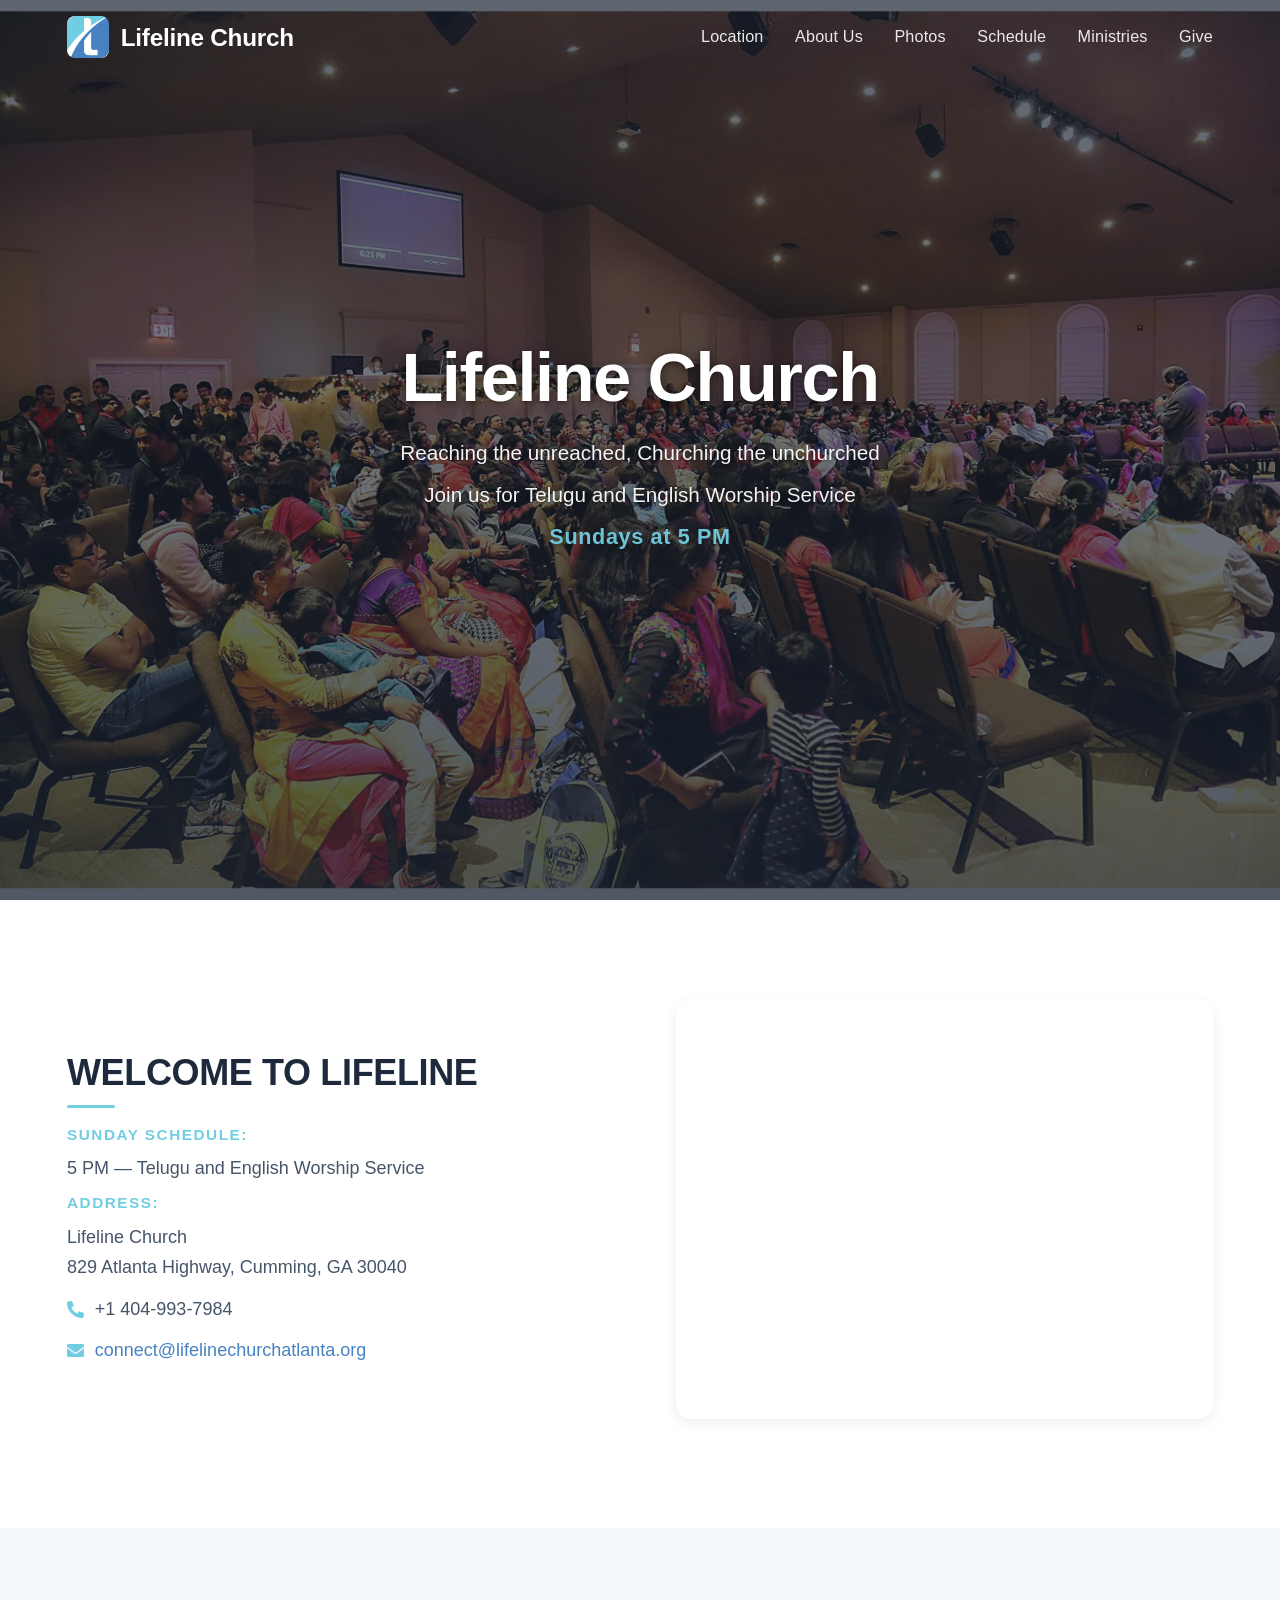
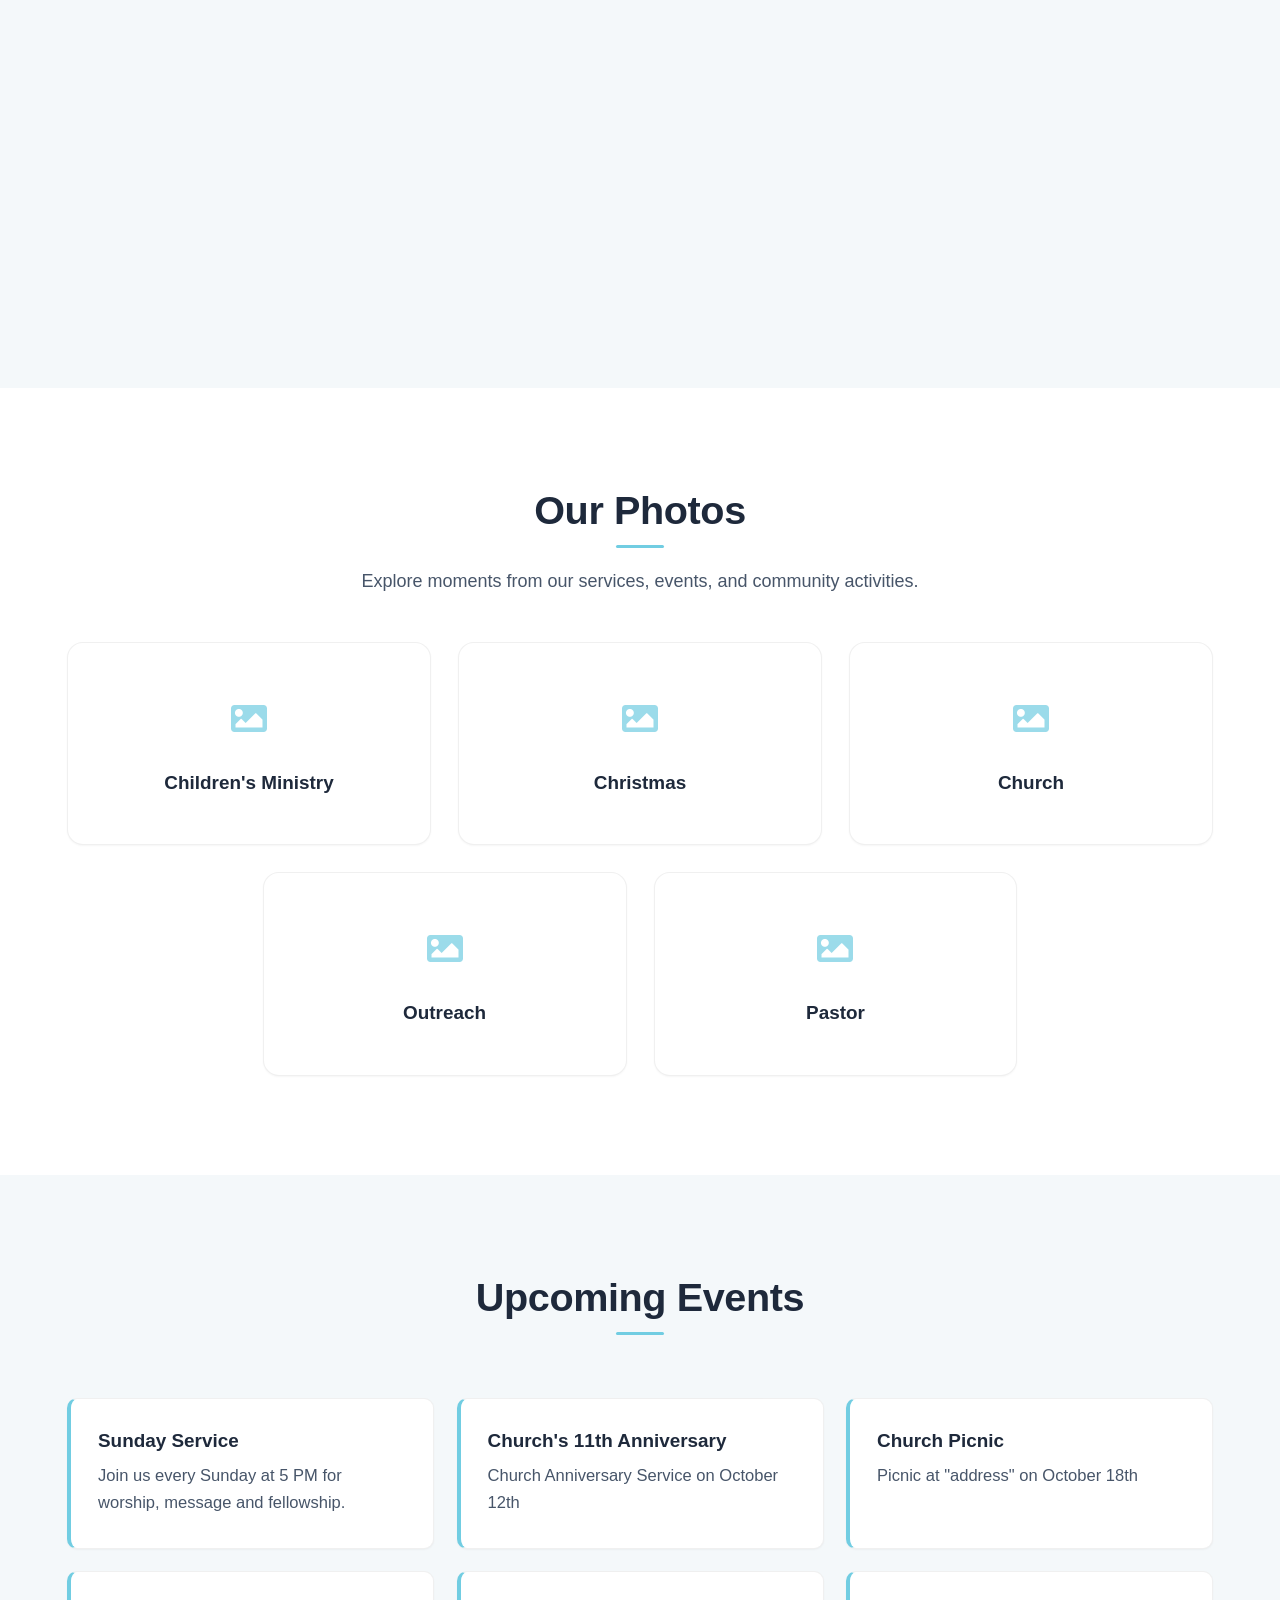
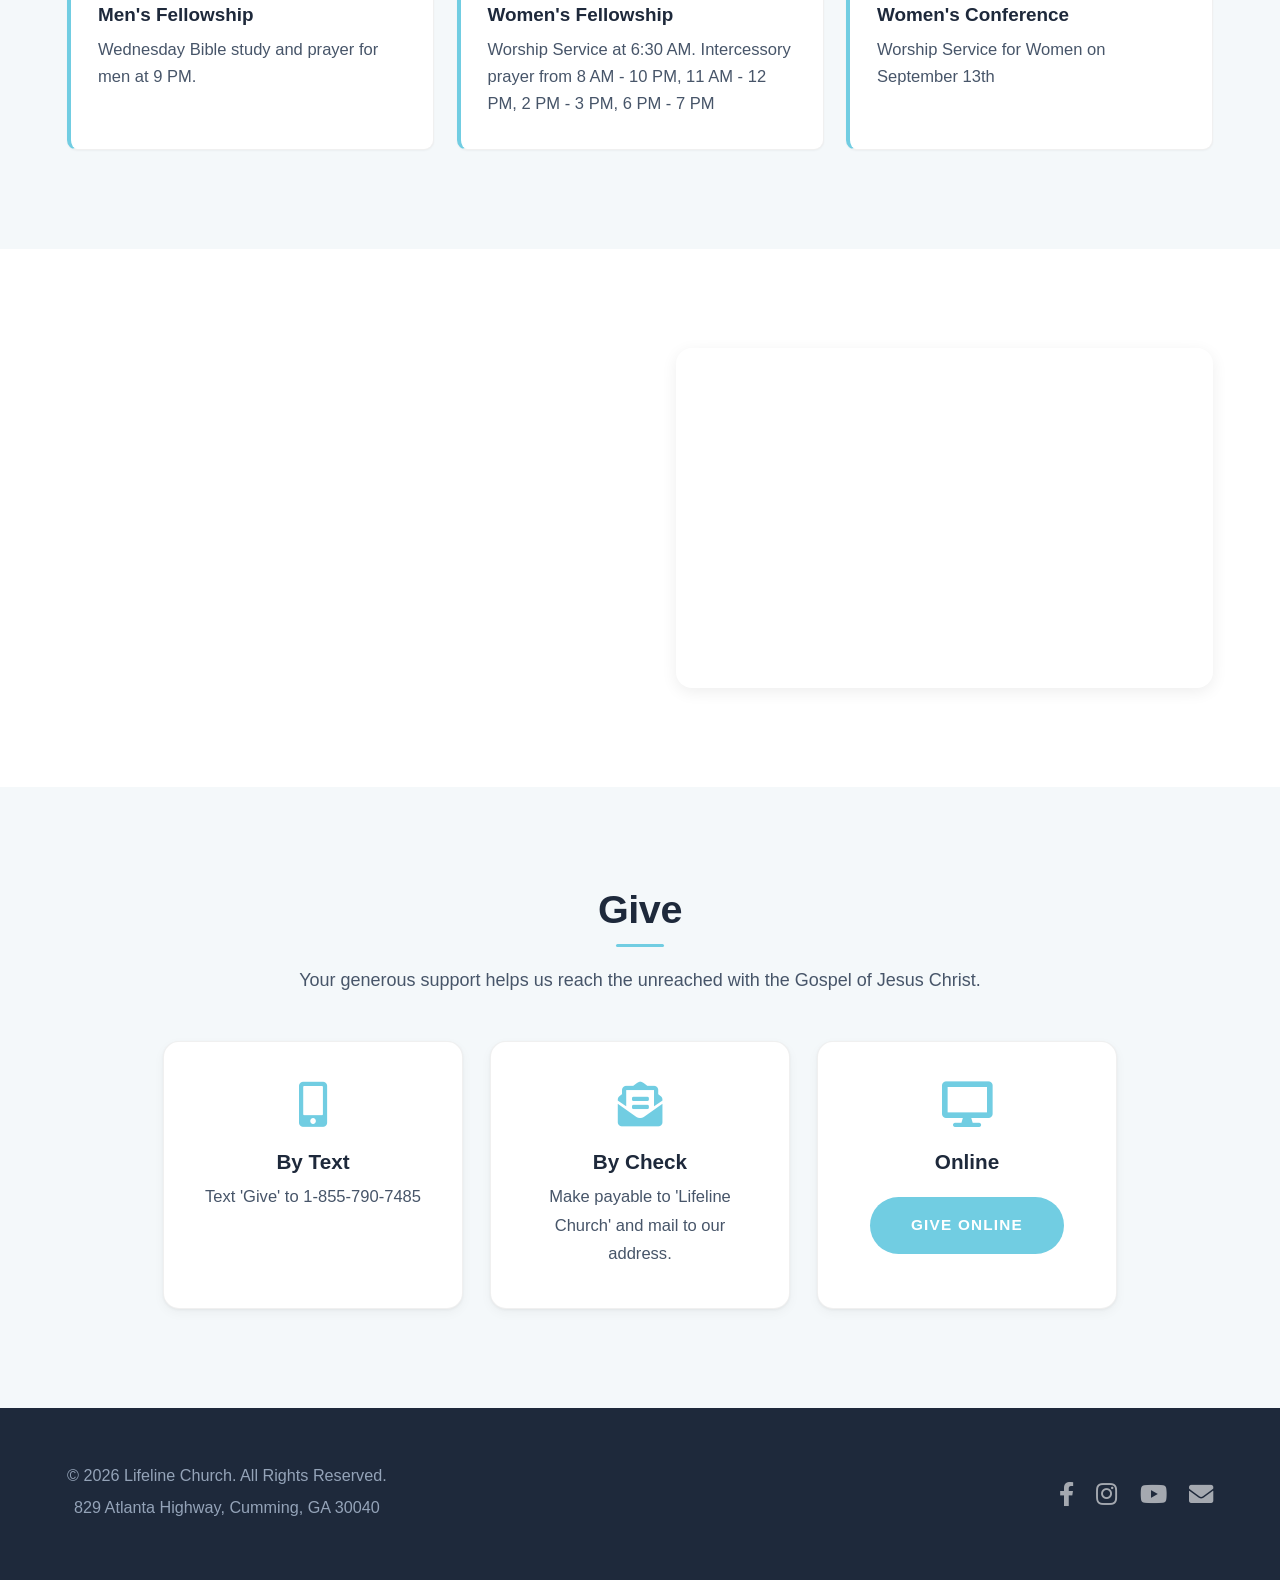
==== frontend/index.html @ 40d70f5f "Add GitHub Action to auto-update gallery" ====
<!DOCTYPE html>
<html lang="en">
<head>
    <meta charset="UTF-8">
    <meta name="viewport" content="width=device-width, initial-scale=1.0">
    <meta name="description" content="Lifeline Church Atlanta — Reaching the unreached, Churching the unchurched. Join us Sundays at 5 PM for Telugu and English worship in Cumming, GA.">
    <meta http-equiv="Content-Security-Policy" content="default-src 'self'; script-src 'self'; style-src 'self' 'unsafe-inline' https://fonts.googleapis.com https://cdnjs.cloudflare.com; font-src https://fonts.gstatic.com https://cdnjs.cloudflare.com; img-src 'self' data:; frame-src https://www.youtube.com https://www.google.com;">
    <title>Lifeline Church Atlanta</title>
    <link rel="stylesheet" href="styles.css">
    <link rel="preconnect" href="https://fonts.googleapis.com">
    <link rel="preconnect" href="https://fonts.gstatic.com" crossorigin>
    <link href="https://fonts.googleapis.com/css2?family=Lato:wght@400;700&family=Poppins:wght@400;600;700&display=swap" rel="stylesheet">
    <link href="https://cdnjs.cloudflare.com/ajax/libs/font-awesome/5.15.4/css/all.min.css" rel="stylesheet" integrity="sha512-1ycn6IcaQQ40/MKBW2W4Rhis/DbILU74C1vSrLJxCq57o941Ym01SwNsOMqvEBFlcgUa6xLiPY/NS5R+E6ztJQ==" crossorigin="anonymous" referrerpolicy="no-referrer">
</head>
<body>
    <header class="navbar" id="navbar">
        <div class="container navbar-container">
            <div class="navbar-left">
                <img src="icons/logo.jpg" alt="Lifeline Church Logo" width="50" height="50" class="logo">
                <a href="#landing" class="navbar-title">Lifeline Church</a>
            </div>
            <nav class="navbar-right" id="desktop-nav">
                <a href="#map" class="nav-link">Location</a>
                <a href="#about-us" class="nav-link">About Us</a>
                <a href="#photos" class="nav-link">Photos</a>
                <a href="#events" class="nav-link">Schedule</a>
                <a href="#ministries" class="nav-link">Ministries</a>
                <a href="#give" class="nav-link">Give</a>
            </nav>
            <button class="mobile-menu-btn" id="mobile-menu-btn" aria-label="Toggle menu">
                <i class="fas fa-bars"></i>
            </button>
        </div>
        <nav class="mobile-nav" id="mobile-nav">
            <a href="#map" class="nav-link">Location</a>
            <a href="#about-us" class="nav-link">About Us</a>
            <a href="#photos" class="nav-link">Photos</a>
            <a href="#events" class="nav-link">Schedule</a>
            <a href="#ministries" class="nav-link">Ministries</a>
            <a href="#give" class="nav-link">Give</a>
        </nav>
    </header>

    <section id="landing" class="landing-section">
        <div class="landing-bg" id="landing-bg"></div>
        <div class="landing-bg" id="landing-bg-next"></div>
        <div class="landing-overlay"></div>
        <div class="container landing-content">
            <!-- Populated from siteConfig.json -->
        </div>
    </section>

    <section id="map" class="section">
        <div class="container map-container">
            <div class="map-details">
                <!-- Populated from siteConfig.json -->
            </div>
            <div class="map-embed">
                <iframe src="" allowfullscreen="" loading="lazy" title="Church location map"></iframe>
            </div>
        </div>
    </section>

    <section id="about-us" class="section section-alt">
        <div class="container about-container">
            <div class="about-images">
                <!-- Populated from siteConfig.json -->
            </div>
            <div class="about-text">
                <!-- Populated from siteConfig.json -->
            </div>
        </div>
    </section>

    <section id="photos" class="section">
        <div class="container text-center">
            <h2>Our Photos</h2>
            <p>Explore moments from our services, events, and community activities.</p>
            <div class="gallery-container" id="gallery-container"></div>
        </div>
    </section>

    <section id="events" class="section section-alt">
        <div class="container text-center">
            <h2>Upcoming Events</h2>
            <div class="events-container" id="events-container"></div>
        </div>
    </section>

    <section id="ministries" class="section">
        <div class="container ministries-container">
            <div class="ministries-text">
                <!-- Populated from siteConfig.json -->
            </div>
            <div class="video-container" id="video-container"></div>
        </div>
    </section>

    <section id="give" class="section section-alt text-center">
        <div class="container">
            <!-- Populated from siteConfig.json -->
        </div>
    </section>

    <footer class="footer">
        <div class="container footer-container">
            <!-- Populated from siteConfig.json -->
        </div>
    </footer>

    <script src="index.js"></script>
</body>
</html>
---- frontend/styles.css ----
/* ============================================================
   Lifeline Church — Cohesive Design System
   Warm · Clean · Inviting
   ============================================================ */

/* --- Design Tokens --- */
:root {
    --primary: #3d6b8e;
    --primary-hover: #2d5470;
    --primary-light: #e9f0f5;
    --accent: #c49a5c;
    --accent-hover: #b08545;
    --accent-soft: rgba(196, 154, 92, 0.10);
    --dark: #1e293b;
    --dark-soft: #334155;
    --surface: #f8f7f4;
    --surface-alt: #f0eeea;
    --text: #475569;
    --text-light: #94a3b8;
    --white: #ffffff;
    --border: rgba(0, 0, 0, 0.06);
    --radius: 10px;
    --radius-sm: 6px;
    --radius-lg: 16px;
    --shadow-xs: 0 1px 2px rgba(0, 0, 0, 0.04);
    --shadow: 0 1px 3px rgba(0, 0, 0, 0.05), 0 4px 12px rgba(0, 0, 0, 0.04);
    --shadow-md: 0 4px 16px rgba(0, 0, 0, 0.07);
    --shadow-lg: 0 12px 40px rgba(0, 0, 0, 0.10);
    --footer-bg: #1e293b;
    --ease: cubic-bezier(0.4, 0, 0.2, 1);

    /* Hero display defaults — overridden by siteConfig.json at runtime */
    --hero-overlay-top: 0.55;
    --hero-overlay-mid: 0.40;
    --hero-overlay-bot: 0.65;
    --hero-brightness: 1.15;
    --hero-contrast: 0.95;
    --hero-crossfade-ms: 1800ms;
}

/* --- Reset --- */
*, *::before, *::after { margin: 0; padding: 0; box-sizing: border-box; }
html {
    font-size: 18px; /* Scales up 1rem from default 16px to 18px, making all text larger uniformly */
    scroll-behavior: smooth;
    /* Scroll-snap: each section locks into view */
    scroll-snap-type: y proximity;
    overflow-y: scroll;
}

body {
    font-family: 'Lato', sans-serif;
    line-height: 1.7;
    background: var(--white);
    color: var(--text);
    -webkit-font-smoothing: antialiased;
    -moz-osx-font-smoothing: grayscale;
}

/* --- Layout --- */
.container { width: 100%; max-width: 1200px; margin: 0 auto; padding: 0 1.5rem; }
.text-center { text-align: center; }
.section {
    padding: 5.5rem 0;
    scroll-snap-align: center;
}
.section-alt { background: var(--surface); }

/* --- Typography --- */
h1, h2, h3 {
    font-family: 'Poppins', sans-serif;
    color: var(--dark);
    font-weight: 600;
    margin-bottom: 1rem;
    line-height: 1.2;
}
h1 { font-size: 3.2rem; letter-spacing: -0.02em; }
h2 { font-size: 2.2rem; letter-spacing: -0.01em; }
h3 { font-size: 1.15rem; font-weight: 600; }
p  { margin-bottom: 0.75rem; }

/* Subtle accent line under h2 in sections */
.section h2,
.section-alt h2 {
    display: inline-block;
    position: relative;
    padding-bottom: 0.75rem;
}
.section h2::after,
.section-alt h2::after {
    content: '';
    position: absolute;
    bottom: 0;
    left: 50%;
    transform: translateX(-50%);
    width: 48px;
    height: 3px;
    background: var(--accent);
    border-radius: 2px;
}
/* Left-aligned h2 (map, about, ministries) override */
.map-details h2::after,
.about-text h2::after,
.ministries-text h2::after {
    left: 0;
    transform: none;
}

a {
    text-decoration: none;
    color: var(--primary);
    transition: color 0.2s var(--ease);
}
a:hover { color: var(--accent); }

/* ============================================================
   NAVBAR
   ============================================================ */
.navbar {
    position: fixed;
    top: 0;
    left: 0;
    width: 100%;
    background: transparent;
    backdrop-filter: none;
    -webkit-backdrop-filter: none;
    z-index: 1000;
    padding: 0.9rem 0;
    border-bottom: 1px solid transparent;
    transition: padding 0.4s var(--ease), box-shadow 0.4s var(--ease), background 0.4s var(--ease), border-color 0.4s var(--ease), backdrop-filter 0.4s var(--ease);
}
.navbar.scrolled {
    padding: 0.55rem 0;
    box-shadow: 0 1px 8px rgba(0, 0, 0, 0.06);
    background: rgba(255, 255, 255, 0.94);
    backdrop-filter: blur(20px);
    -webkit-backdrop-filter: blur(20px);
    border-bottom-color: var(--border);
}
.navbar-container { display: flex; justify-content: space-between; align-items: center; }
.navbar-left { display: flex; align-items: center; gap: 0.65rem; }
.logo { height: 42px; width: 42px; object-fit: contain; border-radius: 8px; }
.navbar-title {
    font-size: 1.35rem;
    font-weight: 700;
    color: var(--white);
    font-family: 'Poppins', sans-serif;
    letter-spacing: -0.01em;
    transition: color 0.4s var(--ease);
}
.navbar.scrolled .navbar-title {
    color: var(--dark);
}
.navbar-right { display: flex; gap: 1.75rem; align-items: center; }
.nav-link {
    color: rgba(255, 255, 255, 0.9);
    font-weight: 500;
    font-size: 0.9rem;
    position: relative;
    padding: 0.2rem 0;
    letter-spacing: 0.01em;
    transition: color 0.4s var(--ease);
}
.navbar.scrolled .nav-link {
    color: var(--dark-soft);
}
.nav-link::after {
    content: '';
    position: absolute;
    bottom: -2px;
    left: 0;
    width: 0;
    height: 2px;
    background: var(--accent);
    border-radius: 1px;
    transition: width 0.3s var(--ease);
}
.nav-link:hover { color: var(--white); }
.navbar.scrolled .nav-link:hover { color: var(--dark); }
.nav-link:hover::after { width: 100%; }

.mobile-menu-btn {
    display: none;
    font-size: 1.4rem;
    cursor: pointer;
    color: var(--white);
    z-index: 1001;
    background: none;
    border: none;
    padding: 0.25rem;
    transition: color 0.4s var(--ease);
}
.navbar.scrolled .mobile-menu-btn {
    color: var(--dark);
}
.mobile-nav {
    display: none;
    position: fixed;
    top: 0;
    right: 0;
    width: 280px;
    height: 100vh;
    background: var(--white);
    padding: 5rem 1.5rem 2rem;
    transform: translateX(100%);
    transition: transform 0.35s var(--ease);
    z-index: 999;
    box-shadow: -4px 0 24px rgba(0, 0, 0, 0.08);
    flex-direction: column;
    gap: 0.25rem;
}
.mobile-nav.active { transform: translateX(0); }
.mobile-nav .nav-link {
    display: block;
    padding: 0.85rem 1rem;
    font-size: 1.05rem;
    border-radius: var(--radius-sm);
    color: var(--dark);
    transition: background 0.2s var(--ease);
}
.mobile-nav .nav-link::after { display: none; }
.mobile-nav .nav-link:hover { background: var(--surface); }

/* ============================================================
   LANDING / HERO
   ============================================================ */
.landing-section {
    position: relative;
    height: 100vh;
    display: flex;
    align-items: center;
    justify-content: center;
    text-align: center;
    color: var(--white);
    overflow: hidden;
    background: var(--dark);  /* dark base so no gray flash ever shows */
    scroll-snap-align: center;
}
.landing-bg {
    position: absolute;
    inset: 0;
    background-size: cover;
    background-position: center;
    transition: opacity var(--hero-crossfade-ms) ease-in-out;
    will-change: opacity;
    filter: brightness(var(--hero-brightness)) contrast(var(--hero-contrast));
}
#landing-bg      { z-index: 1; opacity: 1; }
#landing-bg-next { z-index: 2; opacity: 0; }

.landing-overlay {
    position: absolute;
    inset: 0;
    /* Gradient opacity values are set dynamically from siteConfig via JS */
    background: linear-gradient(
        180deg,
        rgba(30, 41, 59, var(--hero-overlay-top)) 0%,
        rgba(30, 41, 59, var(--hero-overlay-mid)) 40%,
        rgba(30, 41, 59, var(--hero-overlay-bot)) 100%
    );
    z-index: 3;
}

.landing-content {
    position: relative;
    z-index: 4;
    max-width: 680px;
    padding: 0 1.5rem;
}
.landing-content h1 {
    color: var(--white);
    font-size: 3.8rem;
    font-weight: 700;
    margin-bottom: 1rem;
    letter-spacing: -0.02em;
    text-shadow: 0 2px 12px rgba(0, 0, 0, 0.5), 0 1px 3px rgba(0, 0, 0, 0.3);
}
.landing-content p {
    font-size: 1.15rem;
    opacity: 0.95;
    line-height: 1.6;
    margin-bottom: 0.5rem;
    text-shadow: 0 1px 8px rgba(0, 0, 0, 0.45), 0 1px 2px rgba(0, 0, 0, 0.25);
}
.landing-content p strong {
    color: var(--accent);
    font-size: 1.2rem;
    letter-spacing: 0.03em;
    text-shadow: 0 1px 8px rgba(0, 0, 0, 0.5);
}

/* ============================================================
   MAP SECTION
   ============================================================ */
.map-container,
.about-container,
.ministries-container {
    display: flex;
    align-items: center;
    gap: 4rem;
}
.map-details, .about-text, .ministries-text { flex: 1; }
.map-embed, .about-images, .video-container { flex: 1; }

.map-embed iframe {
    width: 100%;
    height: 420px;
    border: 0;
    border-radius: var(--radius-lg);
    box-shadow: var(--shadow-md);
}
.map-details h2 { font-size: 2rem; }
.map-details h3 {
    color: var(--accent);
    font-size: 0.85rem;
    text-transform: uppercase;
    letter-spacing: 0.1em;
    margin-bottom: 0.5rem;
    font-weight: 700;
}
.map-details p {
    display: flex;
    align-items: center;
    gap: 0.6rem;
    margin-bottom: 0.6rem;
}
.map-details i { color: var(--accent); font-size: 0.95rem; }
.map-details a { color: var(--primary); }
.map-details a:hover { color: var(--accent); }

/* ============================================================
   ABOUT US
   ============================================================ */
.about-images { display: flex; gap: 1.5rem; justify-content: center; }
/* Center the pastor's face in his circle portrait — face sits upper-center of photo */
.about-images img:first-child {
    object-position: center 20%;
}
.about-images img {
    width: 210px;
    height: 210px;
    border-radius: 50%;
    object-fit: cover;
    border: 5px solid var(--white);
    box-shadow: var(--shadow-md);
    transition: transform 0.4s var(--ease);
}
.about-images img:hover { transform: scale(1.04); }
.about-text p {
    font-size: 1.05rem;
    line-height: 1.8;
    color: var(--text);
}

/* ============================================================
   GALLERY — Clean photo category cards
   ============================================================ */
.gallery-container {
    --gallery-cols: 3;
    display: flex;
    flex-wrap: wrap;
    justify-content: center;
    gap: 1.5rem;
    margin-top: 2.5rem;
}
.gallery-container .folder {
    /* Width based on column count, accounting for gaps */
    width: calc((100% - (var(--gallery-cols) - 1) * 1.5rem) / var(--gallery-cols));
    min-width: 200px;
}

.folder {
    background: var(--white);
    color: var(--dark);
    border: 1px solid var(--border);
    border-radius: var(--radius-lg);
    padding: 2.5rem 1.5rem;
    display: flex;
    flex-direction: column;
    align-items: center;
    justify-content: center;
    gap: 1rem;
    font-size: 1.1rem;
    font-weight: 600;
    text-align: center;
    box-shadow: var(--shadow-xs);
    transition: transform 0.3s var(--ease), box-shadow 0.3s var(--ease), border-color 0.3s var(--ease);
    cursor: pointer;
    min-height: 160px;
    position: relative;
    overflow: hidden;
}
.folder::before {
    content: '\f03e';  /* Font Awesome image icon */
    font-family: 'Font Awesome 5 Free';
    font-weight: 900;
    font-size: 2rem;
    color: var(--accent);
    opacity: 0.7;
    transition: opacity 0.3s var(--ease), transform 0.3s var(--ease);
}
.folder:hover {
    transform: translateY(-4px);
    box-shadow: var(--shadow-md);
    border-color: var(--accent);
}
.folder:hover::before {
    opacity: 1;
    transform: scale(1.1);
}
.folder-name {
    color: var(--dark);
    font-family: 'Poppins', sans-serif;
    font-weight: 600;
    font-size: 1.05rem;
    text-shadow: none;
}

/* ============================================================
   EVENTS — Clean warm cards
   ============================================================ */
.events-container {
    display: grid;
    grid-template-columns: repeat(auto-fit, minmax(280px, 1fr));
    gap: 1.25rem;
    justify-content: center;
    margin-top: 2.5rem;
}

.event-box {
    padding: 1.75rem 1.5rem;
    text-align: left;
    color: var(--dark);
    border-radius: var(--radius);
    background: var(--white);
    border: 1px solid var(--border);
    border-left: 4px solid var(--accent);
    box-shadow: var(--shadow-xs);
    transition: transform 0.25s var(--ease), box-shadow 0.25s var(--ease);
}
.event-box:hover {
    transform: translateY(-3px);
    box-shadow: var(--shadow);
}
.event-box h3 {
    color: var(--dark);
    font-size: 1.05rem;
    margin-bottom: 0.5rem;
}
.event-box p {
    color: var(--text);
    font-size: 0.92rem;
    line-height: 1.65;
    margin-bottom: 0;
}

/* ============================================================
   MINISTRIES / VIDEO
   ============================================================ */
.video-container { display: flex; justify-content: center; }
.video-container iframe {
    width: 100%;
    max-width: 580px;
    height: 340px;
    border-radius: var(--radius-lg);
    box-shadow: var(--shadow-md);
}
.ministries-text p {
    font-size: 1.05rem;
    line-height: 1.8;
}
.ministries-links { display: flex; flex-wrap: wrap; gap: 0.75rem; margin-top: 1.5rem; }
.ministries-link {
    padding: 0.65rem 1.35rem;
    border: 1.5px solid var(--primary);
    color: var(--primary);
    text-align: center;
    border-radius: 50px;
    font-weight: 600;
    font-size: 0.9rem;
    transition: background 0.25s var(--ease), color 0.25s var(--ease), transform 0.25s var(--ease), box-shadow 0.25s var(--ease);
}
.ministries-link:hover {
    background: var(--primary);
    color: var(--white);
    transform: translateY(-2px);
    box-shadow: 0 4px 12px rgba(61, 107, 142, 0.25);
}

/* ============================================================
   GIVE
   ============================================================ */
.give-options {
    display: flex;
    justify-content: center;
    gap: 1.5rem;
    margin-top: 2.5rem;
    flex-wrap: wrap;
}
.give-box {
    background: var(--white);
    padding: 2.25rem 2rem;
    border-radius: var(--radius-lg);
    border: 1px solid var(--border);
    box-shadow: var(--shadow);
    width: 300px;
    transition: transform 0.25s var(--ease), box-shadow 0.25s var(--ease);
}
.give-box:hover {
    transform: translateY(-3px);
    box-shadow: var(--shadow-md);
}
.give-box i { font-size: 2.5rem; color: var(--accent); margin-bottom: 1.25rem; display: block; }
.give-box h3 { margin-bottom: 0.5rem; }
.give-box p { font-size: 0.92rem; color: var(--text); margin-bottom: 0; }

.btn {
    display: inline-block;
    padding: 0.85rem 2.25rem;
    border-radius: 50px;
    font-weight: 700;
    font-size: 0.85rem;
    cursor: pointer;
    text-transform: uppercase;
    letter-spacing: 0.08em;
    transition: background 0.25s var(--ease), transform 0.25s var(--ease), box-shadow 0.25s var(--ease);
}
.btn-primary {
    background: var(--accent);
    color: var(--white);
    border: none;
    margin-top: 0.75rem;
}
.btn-primary:hover {
    background: var(--accent-hover);
    color: var(--white);
    transform: translateY(-2px);
    box-shadow: 0 4px 16px rgba(196, 154, 92, 0.35);
}

/* ============================================================
   FOOTER
   ============================================================ */
.footer {
    background: var(--footer-bg);
    color: var(--text-light);
    padding: 3rem 0;
    text-align: center;
    scroll-snap-align: end;
}
.footer p { color: var(--text-light); margin-bottom: 0.25rem; font-size: 0.9rem; }
.footer-container {
    display: flex;
    justify-content: space-between;
    align-items: center;
    flex-wrap: wrap;
    gap: 1.5rem;
}
.footer-social { display: flex; gap: 1.25rem; }
.social-icon {
    color: rgba(255, 255, 255, 0.6);
    font-size: 1.35rem;
    transition: color 0.25s var(--ease), transform 0.25s var(--ease);
}
.social-icon:hover { color: var(--accent); transform: translateY(-2px); }

/* ============================================================
   PHOTOS PAGE
   ============================================================ */
.photo-page-header {
    text-align: center;
    padding: 9rem 0 3.5rem;
    background: var(--surface);
}
.photo-page-header h1 {
    font-size: 2.6rem;
    color: var(--dark);
    margin-bottom: 0.25rem;
}
.back-link {
    display: inline-flex;
    align-items: center;
    gap: 0.4rem;
    margin-bottom: 0.75rem;
    color: var(--primary);
    font-weight: 600;
    font-size: 0.9rem;
}
.back-link:hover { color: var(--accent); }
.back-link i { font-size: 0.85rem; }

/* ============================================================
   PHOTOS PAGE — CATEGORY NAV BAR
   ============================================================ */
.category-nav {
    position: sticky;
    top: 62px; /* just below the fixed navbar */
    z-index: 100;
    background: var(--white);
    border-bottom: 1px solid var(--border);
    box-shadow: 0 2px 8px rgba(0,0,0,0.04);
}
.category-nav-inner {
    display: flex;
    gap: 0.25rem;
    padding: 0.6rem 1.5rem;
    max-width: 1200px;
    margin: 0 auto;
    overflow-x: auto;
    scrollbar-width: none; /* Firefox */
    -ms-overflow-style: none;
}
.category-nav-inner::-webkit-scrollbar { display: none; }

.cat-tab {
    flex-shrink: 0;
    padding: 0.45rem 1.1rem;
    border-radius: 50px;
    border: 1.5px solid var(--border);
    background: transparent;
    color: var(--text);
    font-family: 'Poppins', sans-serif;
    font-size: 0.85rem;
    font-weight: 500;
    cursor: pointer;
    white-space: nowrap;
    transition: background 0.2s var(--ease), color 0.2s var(--ease),
                border-color 0.2s var(--ease), transform 0.2s var(--ease);
}
.cat-tab:hover {
    border-color: var(--accent);
    color: var(--dark);
    transform: translateY(-1px);
}
.cat-tab.active {
    background: var(--accent);
    border-color: var(--accent);
    color: var(--white);
    font-weight: 600;
}

.gallery-main { padding: 2.5rem 1.5rem 3rem; }
.photo-gallery-grid {
    display: grid;
    grid-template-columns: repeat(auto-fill, minmax(280px, 1fr));
    gap: 1rem;
    max-width: 1200px;
    margin: 0 auto;
}
.photo-gallery-grid img {
    /* Legacy bare images — only applies when not inside a .photo-card wrapper */
    width: 100%;
    height: 240px;
    object-fit: cover;
    border-radius: var(--radius);
    box-shadow: var(--shadow-xs);
    cursor: pointer;
    transition: transform 0.3s var(--ease), box-shadow 0.3s var(--ease);
}
.photo-gallery-grid img:hover {
    transform: scale(1.03);
    box-shadow: var(--shadow-md);
}

/* --- Fullscreen Lightbox --- */
/* Photos fill the entire screen: landscape fills width, portrait fills height.
   Aspect ratio is always preserved via object-fit: contain. */
.fullscreen-modal {
    position: fixed;
    inset: 0;
    background: rgba(0, 0, 0, 0.92);
    backdrop-filter: blur(6px);
    -webkit-backdrop-filter: blur(6px);
    display: none;
    justify-content: center;
    align-items: center;
    z-index: 2000;
    padding: 0;
}
.fullscreen-image {
    width: 100vw;
    height: 100vh;
    object-fit: contain;
    border-radius: 0;
    box-shadow: none;
}
.close-btn {
    position: absolute;
    top: 16px;
    right: 24px;
    font-size: 2.5rem;
    color: rgba(255, 255, 255, 0.7);
    cursor: pointer;
    line-height: 1;
    transition: color 0.2s var(--ease);
    background: none;
    border: none;
    z-index: 2001;
}
.close-btn:hover { color: #fff; }
.nav-arrow {
    position: absolute;
    top: 50%;
    transform: translateY(-50%);
    font-size: 1.8rem;
    color: rgba(255, 255, 255, 0.7);
    cursor: pointer;
    user-select: none;
    padding: 0.75rem;
    background: rgba(255, 255, 255, 0.08);
    border: 1px solid rgba(255, 255, 255, 0.12);
    border-radius: 50%;
    width: 52px;
    height: 52px;
    display: flex;
    align-items: center;
    justify-content: center;
    transition: background 0.25s var(--ease), color 0.25s var(--ease);
    z-index: 2001;
}
.nav-arrow:hover { background: rgba(255, 255, 255, 0.15); color: #fff; }
.prev { left: 20px; }
.next { right: 20px; }


/* ============================================================
   SCROLL REVEAL ANIMATION
   ============================================================ */
.reveal {
    opacity: 0;
    transform: translateY(24px);
    transition: opacity 0.6s var(--ease), transform 0.6s var(--ease);
}
.reveal.visible {
    opacity: 1;
    transform: translateY(0);
}

/* ============================================================
   RESPONSIVE
   ============================================================ */
@media (max-width: 992px) {
    h1 { font-size: 2.6rem; }
    h2 { font-size: 2rem; }
    .landing-content h1 { font-size: 3rem; }
    .section { padding: 4.5rem 0; }
    .map-container,
    .about-container,
    .ministries-container { flex-direction: column; text-align: center; gap: 2.5rem; }
    .map-details h2::after,
    .about-text h2::after,
    .ministries-text h2::after {
        left: 50%;
        transform: translateX(-50%);
    }
    .about-images { margin-bottom: 1rem; }
    .video-container iframe { width: 100%; height: auto; aspect-ratio: 16/9; }
}

@media (max-width: 768px) {
    .section { padding: 3.5rem 0; }
    .navbar-right { display: none; }
    .mobile-menu-btn { display: block; }
    .mobile-nav { display: flex; }
    .footer-container { flex-direction: column; }
    .photo-page-header { padding-top: 7rem; }
    .gallery-container { --gallery-cols: 2; }
    .give-options { gap: 1rem; }
    .give-box { width: 100%; }
    .nav-arrow { width: 44px; height: 44px; font-size: 1.4rem; }
    .prev { left: 12px; }
    .next { right: 12px; }
}

@media (max-width: 576px) {
    h1 { font-size: 2.2rem; }
    .landing-content h1 { font-size: 2.5rem; }
    .landing-content p { font-size: 1rem; }
    .about-images { flex-direction: column; align-items: center; gap: 1.5rem; }
    .about-images img { width: 170px; height: 170px; }
    .gallery-container { --gallery-cols: 1; }
    .events-container { grid-template-columns: 1fr; }
    .photo-gallery-grid { grid-template-columns: 1fr; }
    .map-embed iframe { height: 300px; }
}
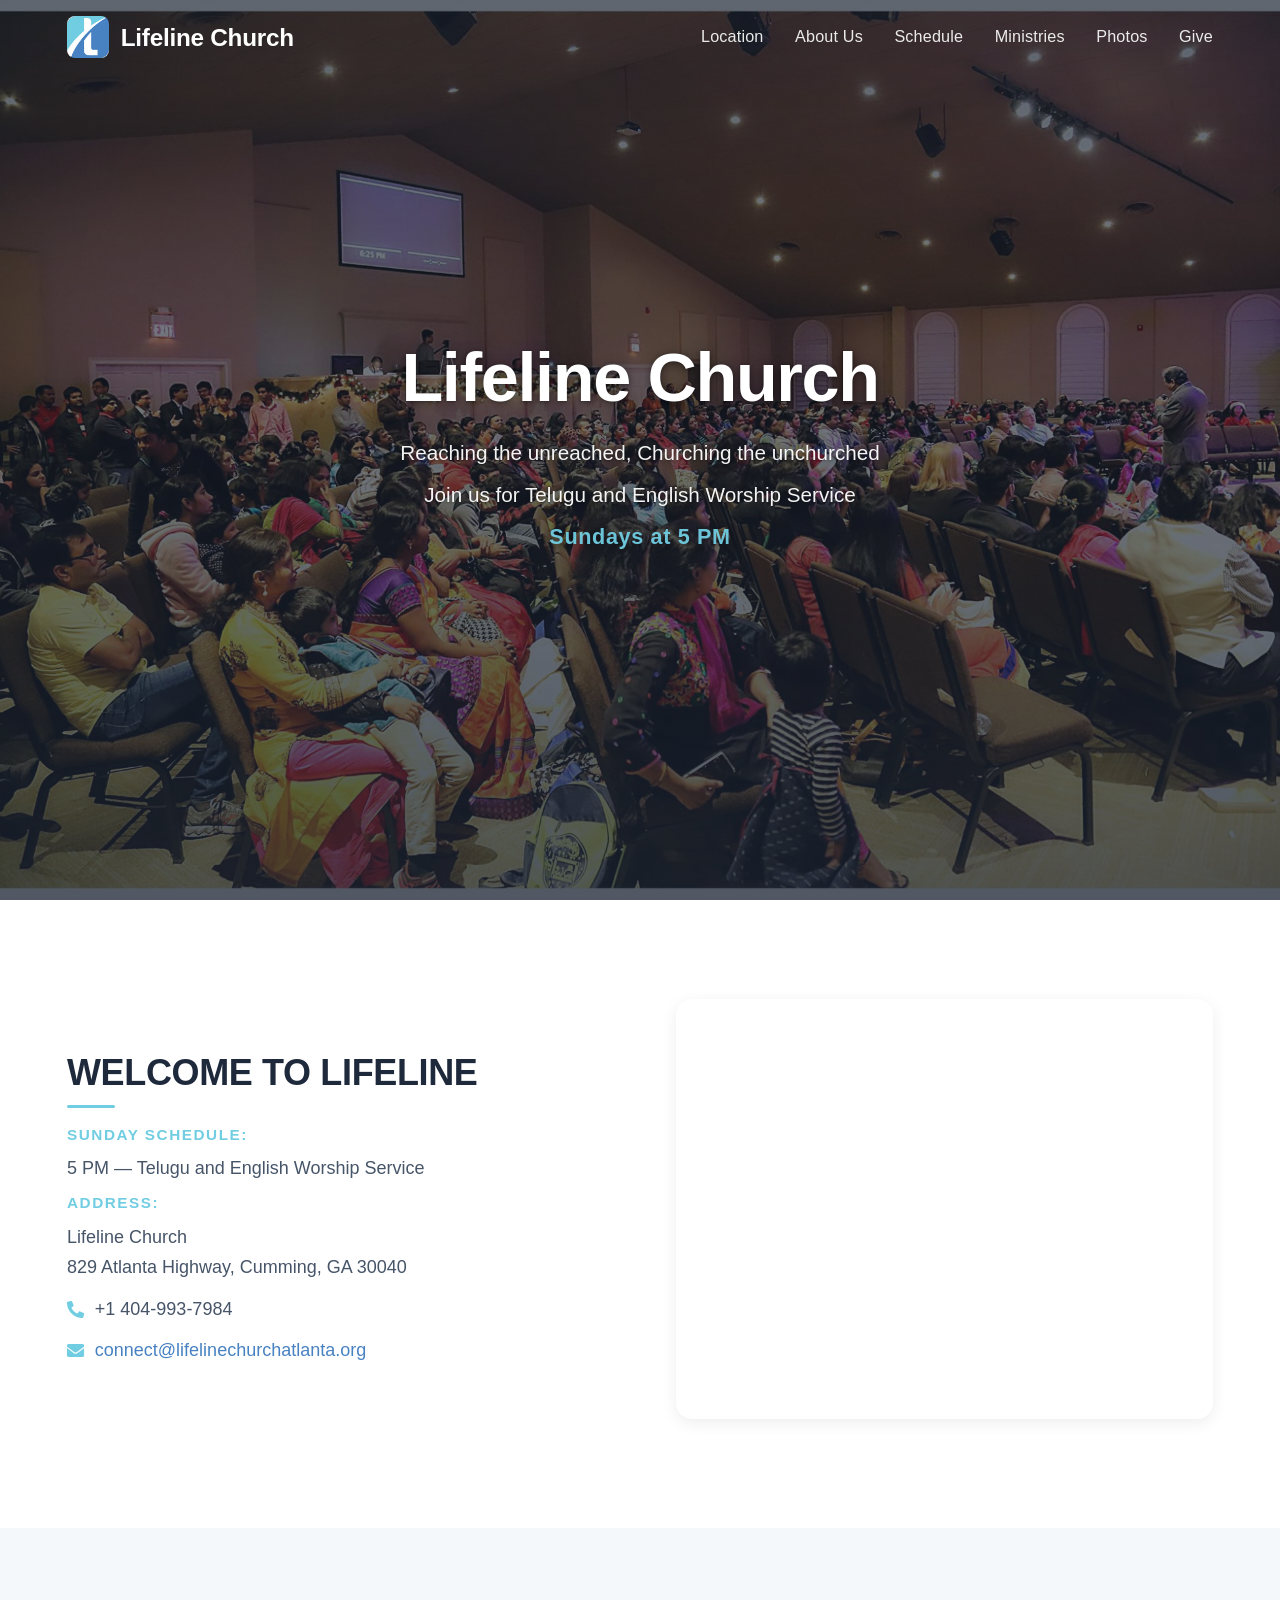
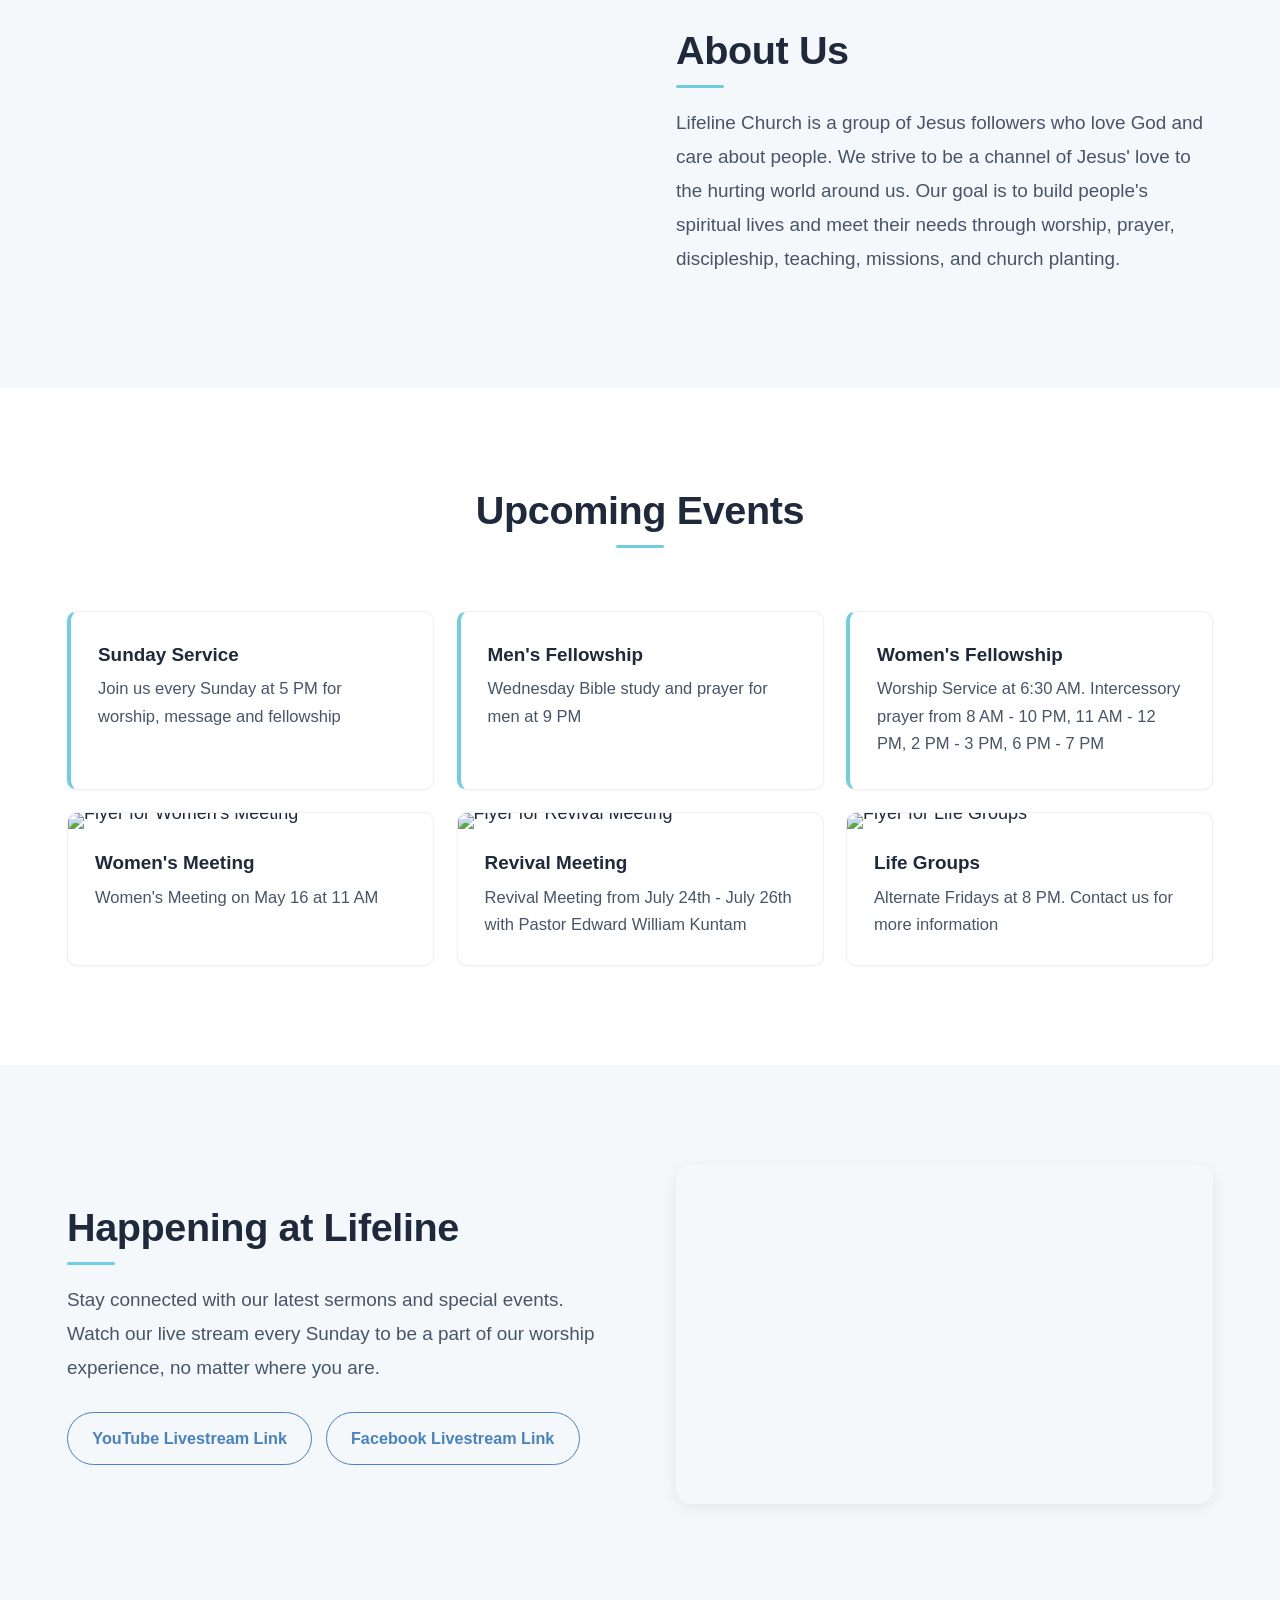
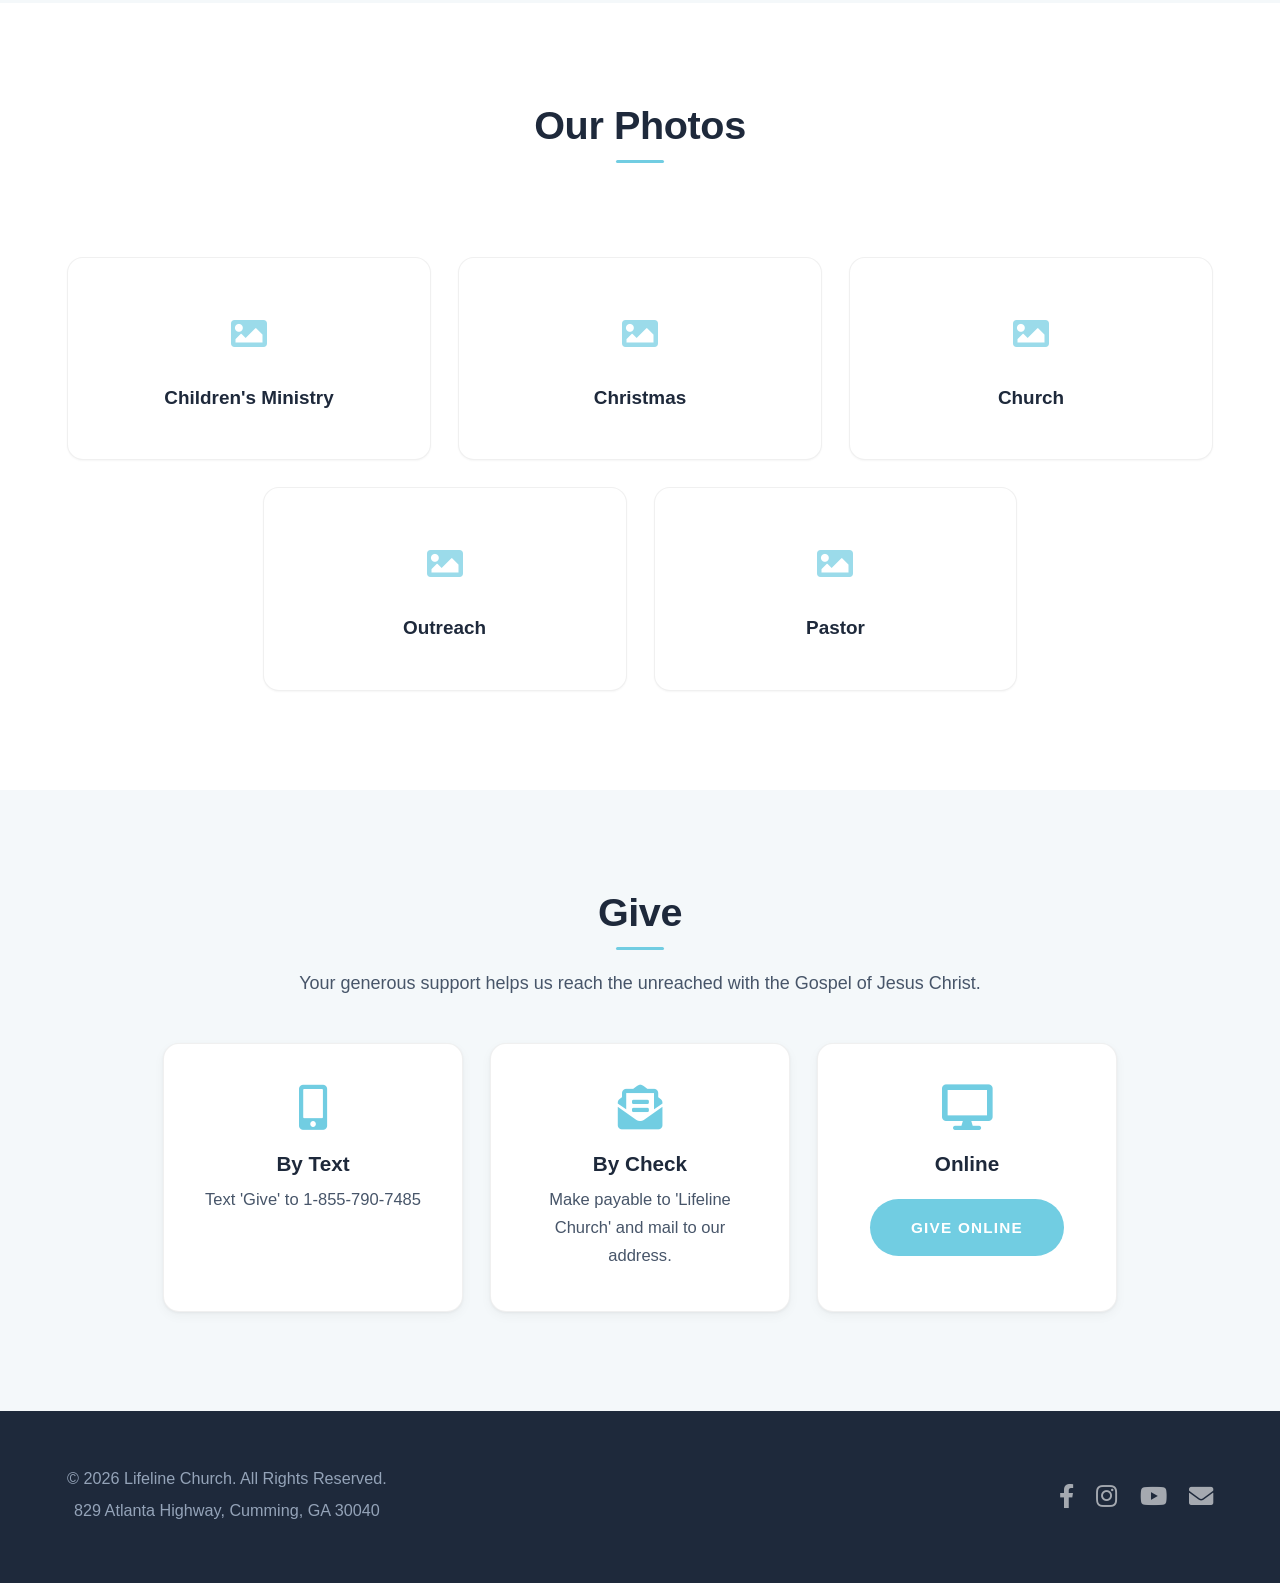
==== commit b8625da9: "Added flyer to events" ====
--- a/frontend/index.html
+++ b/frontend/index.html
@@ -22,9 +22,9 @@
             <nav class="navbar-right" id="desktop-nav">
                 <a href="#map" class="nav-link">Location</a>
                 <a href="#about-us" class="nav-link">About Us</a>
-                <a href="#photos" class="nav-link">Photos</a>
                 <a href="#events" class="nav-link">Schedule</a>
                 <a href="#ministries" class="nav-link">Ministries</a>
+                <a href="#photos" class="nav-link">Photos</a>
                 <a href="#give" class="nav-link">Give</a>
             </nav>
             <button class="mobile-menu-btn" id="mobile-menu-btn" aria-label="Toggle menu">
@@ -34,9 +34,9 @@
         <nav class="mobile-nav" id="mobile-nav">
             <a href="#map" class="nav-link">Location</a>
             <a href="#about-us" class="nav-link">About Us</a>
-            <a href="#photos" class="nav-link">Photos</a>
             <a href="#events" class="nav-link">Schedule</a>
             <a href="#ministries" class="nav-link">Ministries</a>
+            <a href="#photos" class="nav-link">Photos</a>
             <a href="#give" class="nav-link">Give</a>
         </nav>
     </header>
@@ -72,27 +72,27 @@
         </div>
     </section>
 
-    <section id="photos" class="section">
-        <div class="container text-center">
-            <h2>Our Photos</h2>
-            <p>Explore moments from our services, events, and community activities.</p>
-            <div class="gallery-container" id="gallery-container"></div>
-        </div>
-    </section>
-
-    <section id="events" class="section section-alt">
+    <section id="events" class="section">
         <div class="container text-center">
             <h2>Upcoming Events</h2>
             <div class="events-container" id="events-container"></div>
         </div>
     </section>
 
-    <section id="ministries" class="section">
+    <section id="ministries" class="section section-alt">
         <div class="container ministries-container">
             <div class="ministries-text">
                 <!-- Populated from siteConfig.json -->
             </div>
             <div class="video-container" id="video-container"></div>
+        </div>
+    </section>
+
+    <section id="photos" class="section">
+        <div class="container text-center">
+            <h2>Our Photos</h2>
+            <p>Explore moments from our services, events, and community activities.</p>
+            <div class="gallery-container" id="gallery-container"></div>
         </div>
     </section>
 
--- a/frontend/styles.css
+++ b/frontend/styles.css
@@ -421,9 +421,8 @@
    ============================================================ */
 .events-container {
     display: grid;
-    grid-template-columns: repeat(auto-fit, minmax(280px, 1fr));
+    grid-template-columns: repeat(auto-fill, minmax(280px, 1fr));
     gap: 1.25rem;
-    justify-content: center;
     margin-top: 2.5rem;
 }
 
@@ -452,6 +451,79 @@
     font-size: 0.92rem;
     line-height: 1.65;
     margin-bottom: 0;
+}
+
+/* --- Event cards with flyers --- */
+.event-box--has-flyer {
+    padding: 0;
+    overflow: hidden;
+    border-left: none;
+    border: 1px solid var(--border);
+    display: flex;
+    flex-direction: column;
+}
+.event-box--has-flyer .event-box-text {
+    padding: 1.25rem 1.5rem 1.5rem;
+}
+.event-flyer-wrap {
+    position: relative;
+    cursor: pointer;
+    overflow: hidden;
+    line-height: 0;
+}
+.event-flyer {
+    width: 100%;
+    height: 220px;
+    object-fit: cover;
+    transition: transform 0.4s var(--ease);
+}
+.event-flyer-wrap:hover .event-flyer {
+    transform: scale(1.04);
+}
+.event-flyer-zoom {
+    position: absolute;
+    top: 10px;
+    right: 10px;
+    width: 36px;
+    height: 36px;
+    background: rgba(0, 0, 0, 0.45);
+    backdrop-filter: blur(6px);
+    -webkit-backdrop-filter: blur(6px);
+    color: var(--white);
+    border-radius: 50%;
+    display: flex;
+    align-items: center;
+    justify-content: center;
+    font-size: 0.8rem;
+    opacity: 0;
+    transform: scale(0.8);
+    transition: opacity 0.25s var(--ease), transform 0.25s var(--ease);
+    pointer-events: none;
+}
+.event-flyer-wrap:hover .event-flyer-zoom {
+    opacity: 1;
+    transform: scale(1);
+}
+
+/* --- Flyer Lightbox --- */
+.flyer-lightbox {
+    position: fixed;
+    inset: 0;
+    background: rgba(0, 0, 0, 0.92);
+    backdrop-filter: blur(6px);
+    -webkit-backdrop-filter: blur(6px);
+    display: none;
+    justify-content: center;
+    align-items: center;
+    z-index: 2000;
+    padding: 2rem;
+}
+.flyer-lightbox-img {
+    max-width: 90vw;
+    max-height: 90vh;
+    object-fit: contain;
+    border-radius: var(--radius);
+    box-shadow: 0 20px 60px rgba(0, 0, 0, 0.5);
 }
 
 /* ============================================================
